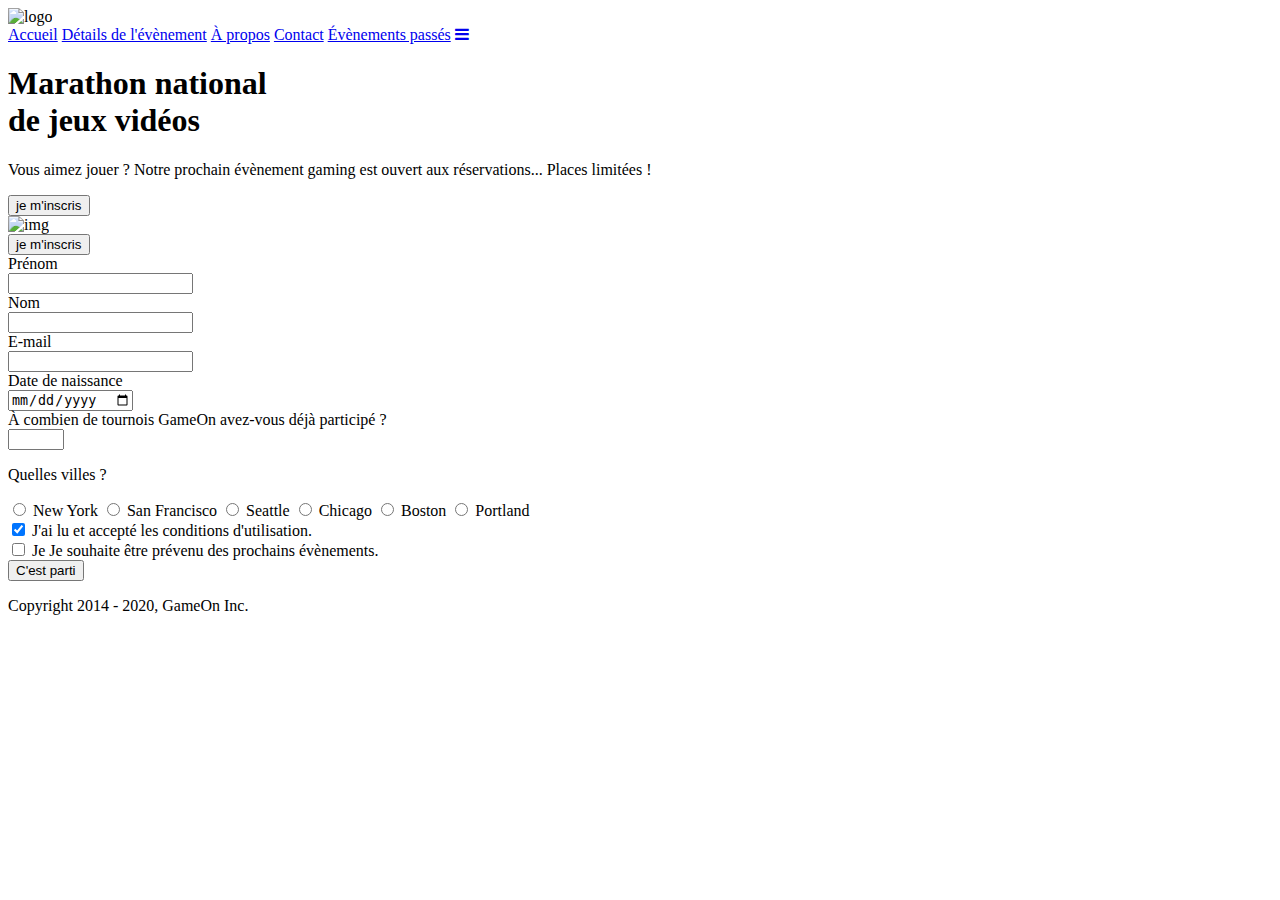
==== starterOnly/index.html @ 018223fc "Le bouton de fermeture du modal est opérationnel, les attributs de messages d'erreurs sont ajoutés d" ====
<!DOCTYPE html>
<html lang="en">
  <head>
    <meta charset="utf-8" />
    <title>Reservation</title>
    <meta name="viewport" content="width=device-width,initial-scale=1" />
    <link rel="stylesheet" href="modal.css" />
    <link rel="stylesheet" href="https://cdnjs.cloudflare.com/ajax/libs/font-awesome/4.7.0/css/font-awesome.min.css">
    <link
      href="https://fonts.googleapis.com/css?family=DM+Sans"
      rel="stylesheet"
    />
  </head>
  <body>
    <div class="topnav" id="myTopnav">
      <div class="header-logo">
      <img alt="logo" src="Logo.png" width="auto" height="auto" />
    </div>
    <div class="main-navbar">
      
      <a href="#" class="active"><span>Accueil</span></a>
      <a href="#"><span>Détails de l'évènement</span></a>
      <a href="#"><span>À propos</span></a>
      <a href="#"><span>Contact</span></a>
      <a href="#"><span>Évènements passés</span></a>
      <a href="javascript:void(0);" class="icon" onclick="editNav()">
        <i class="fa fa-bars"></i>
      </a>
    </div>
    </div>
  </div>
    <main>
      <div class="hero-section">
        <div class="hero-content">
          <h1 class="hero-headline">
            Marathon national<br>
            de jeux vidéos
          </h1>
          <p class="hero-text">
            Vous aimez jouer ? Notre prochain évènement gaming est ouvert
            aux réservations... Places limitées !
          </p>
          <button class="btn-signup modal-btn">
            je m'inscris
          </button>
        </div>
        <div class="hero-img">
          <img src="./bg_img.jpg" alt="img" />
        </div>
        <button class="btn-signup modal-btn">
          je m'inscris
        </button>
      </div>

      <div class="bground">
        <div class="content">
          <span class="close"></span>
          <div class="modal-body">
            <form
              name="reserve"
              action="index.html"
              method="get"
              onsubmit="return validate();"
            >
              <div
                class="formData" 
                data-error="Veuillez entrer 2 caractères ou plus pour le champ du pénom."
                data-error-visible="true">
                <label>Prénom</label><br>
                <input
                  class="text-control"
                  type="text"
                  id="first"
                  name="first"
                  minlength="2"
                /><br>
              </div>
              <div
                class="formData" 
                data-error="Veuillez entrer 2 caractères ou plus pour le champ du nom."
                data-error-visible="true">
                <label>Nom</label><br>
                <input
                  class="text-control"
                  type="text"
                  id="last"
                  name="last"
                /><br>
              </div>
              <div
                class="formData" 
                data-error="Veuillez entrer une adresse mail valide."
                data-error-visible="true">
                <label>E-mail</label><br>
                <input
                  class="text-control"
                  type="email"
                  id="email"
                  name="email"
                /><br>
              </div>
              <div
                class="formData" 
                data-error="Une date de type jj/mm/aaaa doit être entrée"
                data-error-visible="true">
                <label>Date de naissance</label><br>
                <input
                  class="text-control"
                  type="date"
                  id="birthdate"
                  name="birthdate"
                /><br>
              </div>
              <div
                class="formData" 
                data-error="Veuillez entrer un chiffre valide"
                data-error-visible="true">
                <label>À combien de tournois GameOn avez-vous déjà participé ?</label><br>
                <input type="number" class="text-control" id="quantity" name="quantity" min="0" max="99">
              </div>
              <p class="text-label">Quelles villes ?</p>
              <div
                class="formData" 
                data-error="Une ville doit être sélectionnée"
                data-error-visible="true">
                <input
                  class="checkbox-input"
                  type="radio"
                  id="location1"
                  name="location"
                  value="New York"
                />
                <label class="checkbox-label" for="location1">
                  <span class="checkbox-icon"></span>
                  New York</label
                >
                <input
                  class="checkbox-input"
                  type="radio"
                  id="location2"
                  name="location"
                  value="San Francisco"
                />
                <label class="checkbox-label" for="location2">
                  <span class="checkbox-icon"></span>
                  San Francisco</label
                >
                <input
                  class="checkbox-input"
                  type="radio"
                  id="location3"
                  name="location"
                  value="Seattle"
                />
                <label class="checkbox-label" for="location3">
                  <span class="checkbox-icon"></span>
                  Seattle</label
                >
                <input
                  class="checkbox-input"
                  type="radio"
                  id="location4"
                  name="location"
                  value="Chicago"
                />
                <label class="checkbox-label" for="location4">
                  <span class="checkbox-icon"></span>
                  Chicago</label
                >
                <input
                  class="checkbox-input"
                  type="radio"
                  id="location5"
                  name="location"
                  value="Boston"
                />
                <label class="checkbox-label" for="location5">
                  <span class="checkbox-icon"></span>
                  Boston</label
                >
                <input
                  class="checkbox-input"
                  type="radio"
                  id="location6"
                  name="location"
                  value="Portland"
                />
                <label class="checkbox-label" for="location6">
                  <span class="checkbox-icon"></span>
                  Portland</label
                >
              </div>

              <div
                class="formData" 
                data-error="Vous devez vérifier que vous acceptez les termes et conditions."
                data-error-visible="true">
                <input
                  class="checkbox-input"
                  type="checkbox"
                  id="checkbox1"
                  checked
                />
                <label class="checkbox2-label" for="checkbox1" required>
                  <span class="checkbox-icon"></span>
                  J'ai lu et accepté les conditions d'utilisation.
                </label>
                <br>
                <input class="checkbox-input" type="checkbox" id="checkbox2" />
                <label class="checkbox2-label" for="checkbox2">
                  <span class="checkbox-icon"></span>
                  Je Je souhaite être prévenu des prochains évènements.
                </label>
                <br>
              </div>
              <input
                class="btn-submit"
                type="submit"
                class="button"
                value="C'est parti"
              />
            </form>
          </div>
        </div>
      </div>
    </main>
    <footer>
      <p class="copyrights">
        Copyright 2014 - 2020, GameOn Inc.
      </p>
    </footer>
    <script src="modal.js"></script>
  </body>
</html>
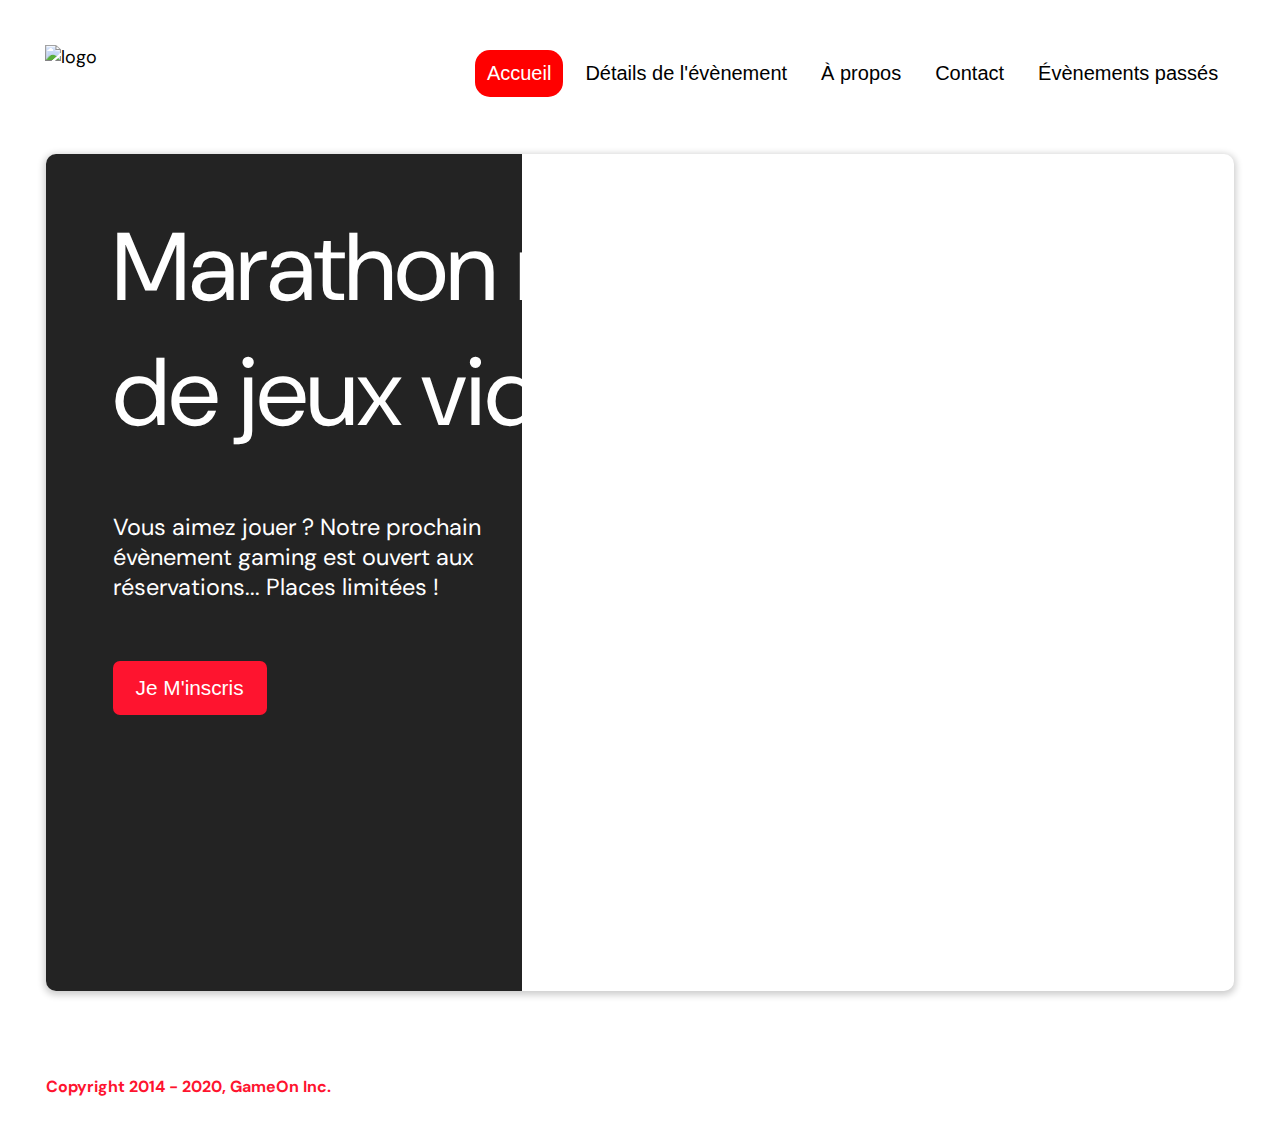
==== commit c5b30f38: "Ajout du message de confirmation de validité du formulaire : html, css" ====
--- a/starterOnly/index.html
+++ b/starterOnly/index.html
@@ -51,21 +51,23 @@
           je m'inscris
         </button>
       </div>
-
       <div class="bground">
         <div class="content">
-          <span class="close"></span>
+          <span class="close" onclick="return closeModal()"></span>
           <div class="modal-body">
+            <div class="validate-container" validate-text-visible="false">
+              <p class="validate-text">Merci ! Votre réservation a bien été enregistrée</p>
+            </div>
             <form
               name="reserve"
               action="index.html"
               method="get"
-              onsubmit="return validate();"
+              onsubmit="return validate(event);"
             >
               <div
                 class="formData" 
                 data-error="Veuillez entrer 2 caractères ou plus pour le champ du pénom."
-                data-error-visible="true">
+                data-error-visible="false">
                 <label>Prénom</label><br>
                 <input
                   class="text-control"
@@ -78,7 +80,7 @@
               <div
                 class="formData" 
                 data-error="Veuillez entrer 2 caractères ou plus pour le champ du nom."
-                data-error-visible="true">
+                data-error-visible="false">
                 <label>Nom</label><br>
                 <input
                   class="text-control"
@@ -90,7 +92,7 @@
               <div
                 class="formData" 
                 data-error="Veuillez entrer une adresse mail valide."
-                data-error-visible="true">
+                data-error-visible="false">
                 <label>E-mail</label><br>
                 <input
                   class="text-control"
@@ -102,7 +104,7 @@
               <div
                 class="formData" 
                 data-error="Une date de type jj/mm/aaaa doit être entrée"
-                data-error-visible="true">
+                data-error-visible="false">
                 <label>Date de naissance</label><br>
                 <input
                   class="text-control"
@@ -114,7 +116,7 @@
               <div
                 class="formData" 
                 data-error="Veuillez entrer un chiffre valide"
-                data-error-visible="true">
+                data-error-visible="false">
                 <label>À combien de tournois GameOn avez-vous déjà participé ?</label><br>
                 <input type="number" class="text-control" id="quantity" name="quantity" min="0" max="99">
               </div>
@@ -122,7 +124,7 @@
               <div
                 class="formData" 
                 data-error="Une ville doit être sélectionnée"
-                data-error-visible="true">
+                data-error-visible="false">
                 <input
                   class="checkbox-input"
                   type="radio"
@@ -194,7 +196,7 @@
               <div
                 class="formData" 
                 data-error="Vous devez vérifier que vous acceptez les termes et conditions."
-                data-error-visible="true">
+                data-error-visible="false">
                 <input
                   class="checkbox-input"
                   type="checkbox"
--- a/starterOnly/modal.css
+++ b/starterOnly/modal.css
@@ -0,0 +1,559 @@
+:root {
+  --font-default: "DM Sans", Arial, Helvetica, sans-serif;
+  --font-slab: var(--font-default);
+  --modal-duration: 0.8s;
+}
+* {
+  box-sizing: border-box;
+  margin: 0;
+  padding: 0;
+}
+/* Landing Page */
+
+body {
+  margin: 0;
+  display: flex;
+  flex-direction: column;
+  background-image: url("background.png");
+  font-family: var(--font-default);
+  font-size: 18px;
+  max-width: 1300px;
+  margin: 0 auto;
+}
+
+p {
+  margin-bottom: 0;
+  padding: 0.5vw;
+}
+
+img {
+  padding-right: 1rem;
+}
+
+.topnav {
+  overflow: hidden;
+  margin: 3.5%;
+}
+.header-logo {
+    float: left;
+}
+.main-navbar {
+    float: right;
+}
+.topnav a {
+  float: left;
+  display: block;
+  color: #000000;
+  text-align: center;
+  padding: 12px 12px;
+  margin: 5px;
+  text-decoration: none;
+  font-size: 20px;
+  font-family: Roboto, sans-serif;
+}
+
+.topnav a:hover {
+  background-color: #ff0000;
+  color: #ffffff;
+  border-radius: 15px;
+}
+
+.topnav a.active {
+  background-color: #ff0000;
+  color: #ffffff;
+  border-radius: 15px;
+}
+
+.topnav .icon {
+  display: none;
+}
+
+@media screen and (max-width: 768px) {
+  .topnav a {display: none;}
+  .topnav a.icon {
+    float: right;
+    display: block;
+  }
+}
+
+@media screen and (max-width: 768px) {
+  .topnav.responsive {position: relative;}
+  .topnav.responsive .icon {
+    position: absolute;
+    right: 0;
+    top: 0;
+  }
+  .topnav.responsive a {
+    float: none;
+    display: block;
+    text-align: left;
+  }
+}
+
+
+
+ @media screen and (max-width: 540px) {
+  .topnav a {display: none;}
+  .topnav a.icon {
+    float: right;
+    display: block;
+    margin-top: -15px;
+  }
+} 
+
+main {
+  position: relative;
+  font-size: 130%;
+  font-weight: bolder;
+  color: black;
+  padding-top: 0.5vw;
+  padding-left: 2vw;
+  padding-right: 2vw;
+  margin: 1px 20px 15px;
+  border-radius: 2rem;
+  text-align: justify;
+}
+
+.modal-btn {
+  font-size: 145%;
+  background: #fe142f;
+  display: flex;
+  margin: auto;
+  padding: 2em;
+  color: #fff;
+  padding: 0.75rem 2.5rem;
+  border-radius: 1rem;
+  cursor: pointer;
+}
+
+.modal-btn:hover {
+  background: #3876ac;
+}
+
+.footer {
+  margin: 20px;
+  padding: 10px;
+  font-family: var(--font-slab);
+}
+
+/* Validate container */
+
+.validate-container {
+  position: absolute;
+  top: 50%;
+  left: 0;
+  padding: 10px;
+  background: #fe142f;
+  border-radius: 7px;
+  border-style: none;
+  transform: translate(100%);
+  transform-origin: top center;
+}
+
+.validate-container[validate-text-visible="true"] {
+  animation: opacityModulator 10s ease-in-out 0ms;
+}
+
+@keyframes opacityModulator {
+  0% {
+    transform: translate(100%);
+  }
+
+  30% {
+    transform: translate(0);
+  }
+
+  100% {
+    transform: translate(100%);
+  }
+}
+
+/* Modal form */
+
+.button {
+  background: #fe142f;
+  margin-top: 0.5em;
+  padding: 1em;
+  color: #fff;
+  border-radius: 15px;
+  cursor: pointer;
+  font-size: 16px;
+}
+
+.button:hover {
+  background: #3876ac;
+}
+
+.smFont {
+  font-size: 16px;
+}
+
+.bground {
+  display: none;
+  position: fixed;
+  z-index: 1;
+  left: 0;
+  top: 0;
+  height: 100%;
+  width: 100%;
+  overflow: auto;
+  background-color: rgba(26, 39, 156, 0.4);
+}
+
+.content {
+  margin: 5% auto;
+  width: 100%;
+  max-width: 500px;
+  animation-name: modalopen;
+  animation-duration: var(--modal-duration);
+  background: #232323;
+  border-radius: 10px;
+  overflow: hidden;
+  position: relative;
+  color: #fff;
+  padding-top: 10px;
+}
+
+.modal-body {
+  padding: 15px 8%;
+  margin: 15px auto;
+}
+
+label {
+  font-family: var(--font-default);
+  font-size: 17px;
+  font-weight: normal;
+  display: inline-block;
+  margin-bottom: 11px;
+}
+input {
+  padding: 8px;
+  border: 0.8px solid #ccc;
+  outline: none;
+}
+.text-control {
+  margin: 0;
+  padding: 8px;
+  width: 100%;
+  border-radius: 8px;
+  font-size: 20px;
+  height: 48px;
+}
+.formData[data-error]::after {
+  content: attr(data-error);
+  font-size: 0.4em;
+  color: #e54858;
+  display: block;
+  margin-top: 7px;
+  margin-bottom: 7px;
+  text-align: right;
+  line-height: 0.3;
+  opacity: 0;
+  transition: 0.3s;
+}
+.formData[data-error-visible="true"]::after {
+  opacity: 1;
+}
+.formData[data-error-visible="true"] .text-control {
+  border: 2px solid #e54858;
+}
+/* 
+input[data-error]::after {
+    content: attr(data-error);
+    font-size: 0.4em;
+    color: red;
+} */
+.checkbox-label,
+.checkbox2-label {
+  position: relative;
+  margin-left: 36px;
+  font-size: 12px;
+  font-weight: normal;
+}
+.checkbox-label .checkbox-icon,
+.checkbox2-label .checkbox-icon {
+  display: block;
+  width: 20px;
+  height: 20px;
+  border: 2px solid #279e7a;
+  border-radius: 50%;
+  text-indent: 29px;
+  white-space: nowrap;
+  position: absolute;
+  left: -30px;
+  top: -1px;
+  transition: 0.3s;
+}
+.checkbox-label .checkbox-icon::after,
+.checkbox2-label .checkbox-icon::after {
+  content: "";
+  width: 13px;
+  height: 13px;
+  background-color: #279e7a;
+  border-radius: 50%;
+  text-indent: 29px;
+  white-space: nowrap;
+  position: absolute;
+  left: 50%;
+  top: 50%;
+  transform: translate(-50%, -50%);
+  transition: 0.3s;
+  opacity: 0;
+}
+.checkbox-input {
+  display: none;
+}
+.checkbox-input:checked + .checkbox-label .checkbox-icon::after,
+.checkbox-input:checked + .checkbox2-label .checkbox-icon::after {
+  opacity: 1;
+}
+.checkbox-input:checked + .checkbox2-label .checkbox-icon {
+  background: #279e7a;
+}
+.checkbox2-label .checkbox-icon {
+  border-radius: 4px;
+  border: 0;
+  background: #c4c4c4;
+}
+.checkbox2-label .checkbox-icon::after {
+  width: 7px;
+  height: 4px;
+  border-radius: 2px;
+  background: transparent;
+  border: 2px solid transparent;
+  border-bottom-color: #fff;
+  border-left-color: #fff;
+  transform: rotate(-55deg);
+  left: 21%;
+  top: 19%;
+}
+.close {
+  position: absolute;
+  right: 15px;
+  top: 15px;
+  width: 32px;
+  height: 32px;
+  opacity: 1;
+  cursor: pointer;
+  transform: scale(0.7);
+}
+.close:before,
+.close:after {
+  position: absolute;
+  left: 15px;
+  content: " ";
+  height: 33px;
+  width: 3px;
+  background-color: #fff;
+}
+.close:before {
+  transform: rotate(45deg);
+}
+.close:after {
+  transform: rotate(-45deg);
+}
+.btn-submit,
+.btn-signup {
+  background: #fe142f;
+  display: block;
+  margin: 0 auto;
+  border-radius: 7px;
+  font-size: 1rem;
+  padding: 12px 82px;
+  color: #fff;
+  cursor: pointer;
+  border: 0;
+}
+/* custom select styles */
+.custom-select {
+  position: relative;
+  font-family: Arial;
+  font-size: 1.1rem;
+  font-weight: normal;
+}
+
+.custom-select select {
+  display: none;
+}
+.select-selected {
+  background-color: #fff;
+}
+
+/* Style the arrow inside the select element: */
+.select-selected:after {
+  position: absolute;
+  content: "";
+  top: 10px;
+  right: 13px;
+  width: 11px;
+  height: 11px;
+  border: 3px solid transparent;
+  border-bottom-color: #f00;
+  border-left-color: #f00;
+  transform: rotate(-48deg);
+  border-radius: 5px 0 5px 0;
+}
+
+/* Point the arrow upwards when the select box is open (active): */
+.select-selected.select-arrow-active:after {
+  transform: rotate(135deg);
+  top: 13px;
+}
+
+.select-items div,
+.select-selected {
+  color: #000;
+  padding: 11px 16px;
+  border: 1px solid transparent;
+  border-color: transparent transparent rgba(0, 0, 0, 0.1) transparent;
+  cursor: pointer;
+  border-radius: 8px;
+  height: 48px;
+}
+
+/* Style items (options): */
+.select-items {
+  position: absolute;
+  background-color: #fff;
+  top: 89%;
+  left: 0;
+  right: 0;
+  z-index: 99;
+}
+
+/* Hide the items when the select box is closed: */
+.select-hide {
+  display: none;
+}
+
+.select-items div:hover,
+.same-as-selected {
+  background-color: rgba(0, 0, 0, 0.1);
+}
+/* custom select end */
+.text-label {
+  font-weight: normal;
+  font-size: 16px;
+}
+.hero-section {
+  min-height: 93vh;
+  border-radius: 10px;
+  display: grid;
+  grid-template-columns: repeat(12, 1fr);
+  overflow: hidden;
+  box-shadow: 0 2px 7px 2px rgba(0, 0, 0, 0.2);
+  margin-bottom: 10px;
+}
+.hero-content {
+  padding: 51px 67px;
+  grid-column: span 4;
+  background: #232323;
+  color: #fff;
+  position: relative;
+  text-align: left;
+}
+.hero-content::after {
+  content: "";
+  width: 100%;
+  height: 100%;
+  background: #232323;
+  position: absolute;
+  right: -80px;
+  top: 0;
+}
+.hero-content > * {
+  position: relative;
+  z-index: 1;
+}
+.hero-headline {
+  font-size: 6rem;
+  font-weight: normal;
+  white-space: nowrap;
+}
+.hero-text {
+  width: 146%;
+  font-weight: normal;
+  margin-top: 57px;
+  padding: 0;
+}
+.btn-signup {
+  outline: none;
+  text-transform: capitalize;
+  font-size: 1.3rem;
+  padding: 15px 23px;
+  margin: 0;
+  margin-top: 59px;
+}
+.hero-img {
+  grid-column: span 8;
+}
+.hero-img img {
+  width: 100%;
+  height: 100%;
+  display: block;
+  padding: 0;
+}
+.copyrights {
+  color: #fe142f;
+  padding: 0;
+  font-size: 1rem;
+  margin: 60px 0 30px;
+  font-weight: bolder;
+}
+.hero-section > .btn-signup {
+  display: none;
+}
+footer {
+  padding-left: 2vw;
+  padding-right: 2vw;
+  margin: 0 20px;
+}
+@media screen and (max-width: 800px) {
+  .hero-section {
+    display: block;
+    box-shadow: unset;
+  }
+  .hero-content {
+    background: #fff;
+    color: #000;
+    padding: 20px;
+  }
+  .hero-content::after {
+    content: unset;
+  }
+  .hero-content .btn-signup {
+    display: none;
+  }
+  .hero-headline {
+    font-size: 3.5rem;
+    white-space: normal;
+  }
+  .hero-text {
+    width: unset;
+    font-size: 1.5rem;
+  }
+  .hero-img img {
+    border-radius: 10px;
+    margin-top: 40px;
+  }
+  .hero-section > .btn-signup {
+    display: block;
+    margin: 32px auto 10px;
+    padding: 12px 35px;
+  }
+  .copyrights {
+    margin-top: 50px;
+    text-align: center;
+  }
+}
+
+@keyframes modalopen {
+  from {
+    opacity: 0;
+    transform: translateY(-150px);
+  }
+  to {
+    opacity: 1;
+  }
+}
+
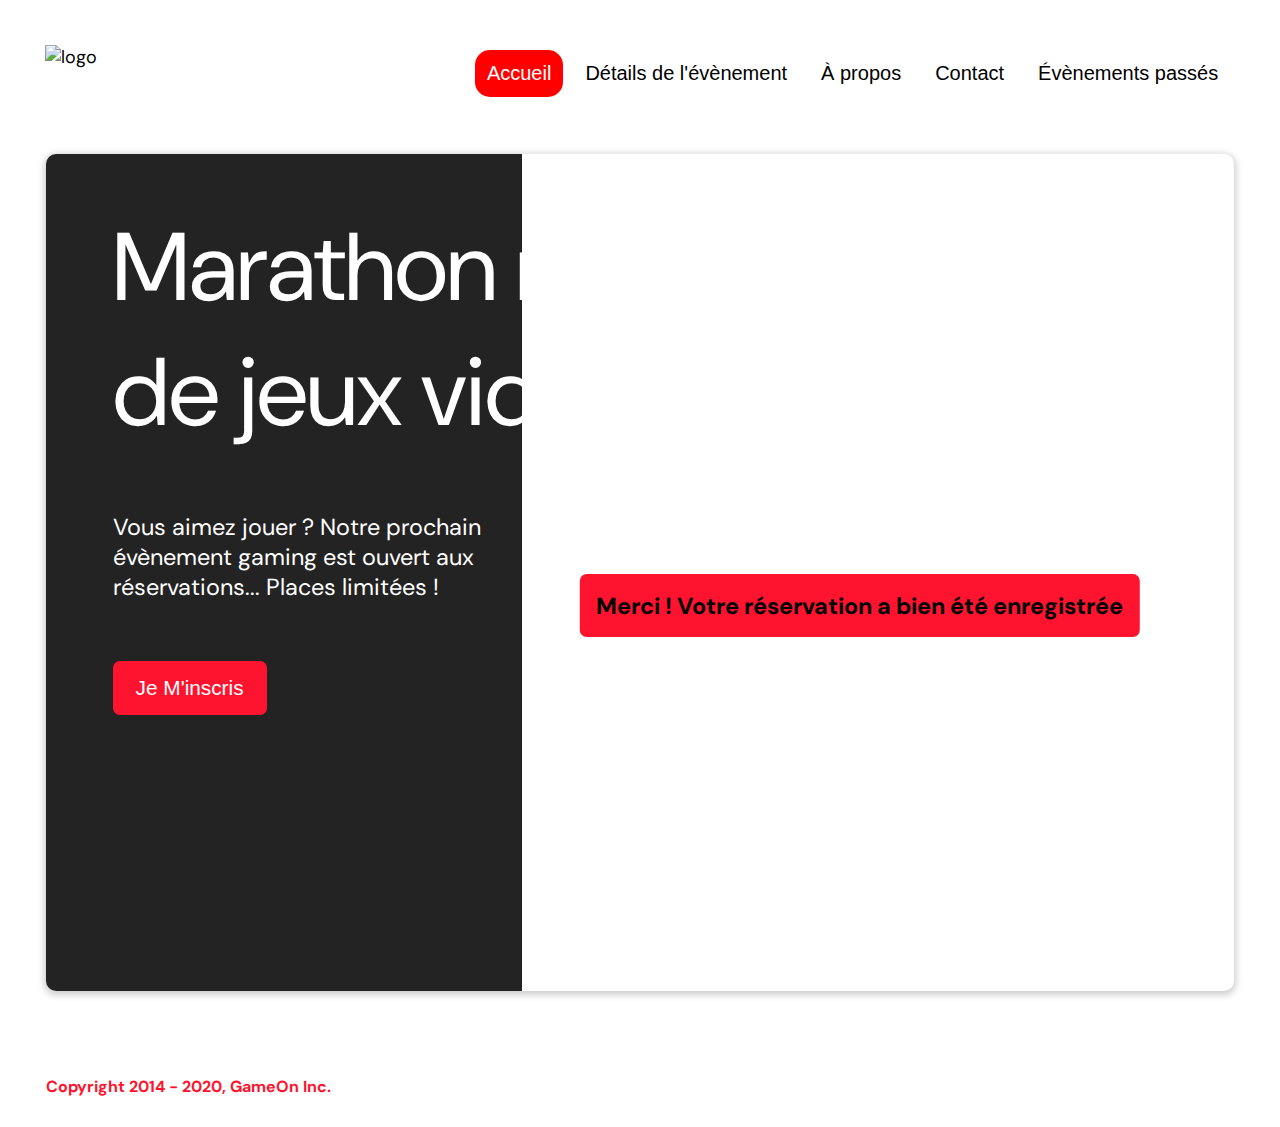
==== commit a3e4c4b7: "Un message d'alerte apparait à chaque succès de contrôle, avant envoi du formulaire" ====
--- a/starterOnly/index.html
+++ b/starterOnly/index.html
@@ -10,6 +10,7 @@
       href="https://fonts.googleapis.com/css?family=DM+Sans"
       rel="stylesheet"
     />
+    <script src="modal.js" defer></script>
   </head>
   <body>
     <div class="topnav" id="myTopnav">
@@ -50,14 +51,14 @@
         <button class="btn-signup modal-btn">
           je m'inscris
         </button>
+        <div class="validate-container" validate-text-visible="false">
+          <p class="validate-text">Merci ! Votre réservation a bien été enregistrée</p>
+        </div>
       </div>
       <div class="bground">
         <div class="content">
           <span class="close" onclick="return closeModal()"></span>
           <div class="modal-body">
-            <div class="validate-container" validate-text-visible="false">
-              <p class="validate-text">Merci ! Votre réservation a bien été enregistrée</p>
-            </div>
             <form
               name="reserve"
               action="index.html"
@@ -231,6 +232,5 @@
         Copyright 2014 - 2020, GameOn Inc.
       </p>
     </footer>
-    <script src="modal.js"></script>
   </body>
 </html>
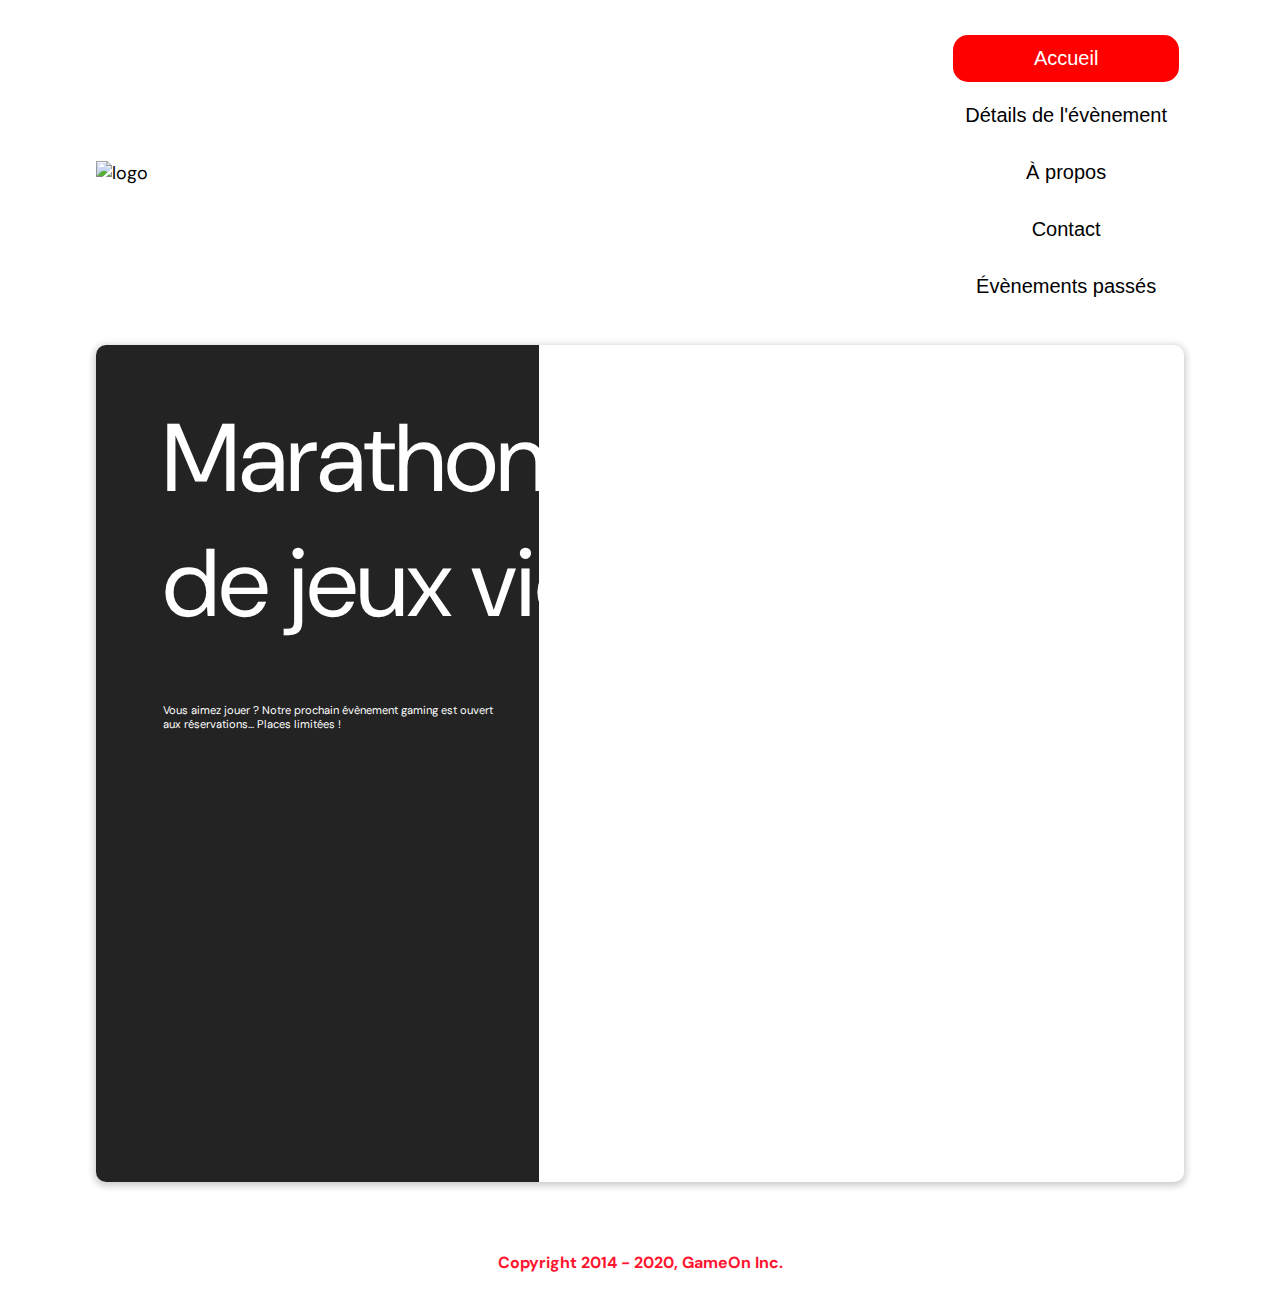
==== commit 67263202: "Corrections css petits écrans" ====
--- a/starterOnly/index.html
+++ b/starterOnly/index.html
@@ -1,9 +1,9 @@
 <!DOCTYPE html>
-<html lang="en">
+<html lang="fr">
   <head>
     <meta charset="utf-8" />
     <title>Reservation</title>
-    <meta name="viewport" content="width=device-width,initial-scale=1" />
+    <meta name="viewport" content="width=device-width, initial-scale=1.0, height=device-height">
     <link rel="stylesheet" href="modal.css" />
     <link rel="stylesheet" href="https://cdnjs.cloudflare.com/ajax/libs/font-awesome/4.7.0/css/font-awesome.min.css">
     <link
@@ -15,7 +15,7 @@
   <body>
     <div class="topnav" id="myTopnav">
       <div class="header-logo">
-      <img alt="logo" src="Logo.png" width="auto" height="auto" />
+      <img alt="logo" src="Logo.png" />
     </div>
     <div class="main-navbar">
       
@@ -53,6 +53,7 @@
         </button>
         <div class="validate-container" validate-text-visible="false">
           <p class="validate-text">Merci ! Votre réservation a bien été enregistrée</p>
+          <span class="close" onclick="return closeValidateModal()"></span>
         </div>
       </div>
       <div class="bground">
@@ -62,6 +63,7 @@
             <form
               name="reserve"
               action="index.html"
+              novalidate
               method="get"
               onsubmit="return validate(event);"
             >
@@ -104,7 +106,7 @@
               </div>
               <div
                 class="formData" 
-                data-error="Une date de type jj/mm/aaaa doit être entrée"
+                data-error="Une date de format jj/mm/aaaa et entre 1920 et 2009 doit être entrée"
                 data-error-visible="false">
                 <label>Date de naissance</label><br>
                 <input
@@ -116,7 +118,7 @@
               </div>
               <div
                 class="formData" 
-                data-error="Veuillez entrer un chiffre valide"
+                data-error="Veuillez entrer un chiffre valide. Les nombrs à plusieurs chiffres ne peuvent commancer avec un 0"
                 data-error-visible="false">
                 <label>À combien de tournois GameOn avez-vous déjà participé ?</label><br>
                 <input type="number" class="text-control" id="quantity" name="quantity" min="0" max="99">
@@ -202,7 +204,6 @@
                   class="checkbox-input"
                   type="checkbox"
                   id="checkbox1"
-                  checked
                 />
                 <label class="checkbox2-label" for="checkbox1" required>
                   <span class="checkbox-icon"></span>
--- a/starterOnly/modal.css
+++ b/starterOnly/modal.css
@@ -10,15 +10,19 @@
 }
 /* Landing Page */
 
+html {
+  display: flex;
+  justify-content: center;
+}
+
 body {
-  margin: 0;
   display: flex;
+  justify-content: center;
   flex-direction: column;
   background-image: url("background.png");
   font-family: var(--font-default);
   font-size: 18px;
-  max-width: 1300px;
-  margin: 0 auto;
+  width: 85%;
 }
 
 p {
@@ -27,29 +31,31 @@
 }
 
 img {
-  padding-right: 1rem;
+  width: 100%;
 }
 
 .topnav {
-  overflow: hidden;
-  margin: 3.5%;
+  display: flex;
+  flex-direction: row;
+  justify-content: space-between;
+  margin-top: 30px;
+  margin-bottom: 30px;
+  width: 100%;
 }
 .header-logo {
-    float: left;
+  width: 31%;
+  display: flex;
+  flex-direction: column;
+  justify-content: center;
 }
 .main-navbar {
-    float: right;
-}
+   display: flex;
+   flex-direction: column;
+   justify-content: center;
+}
+
 .topnav a {
-  float: left;
-  display: block;
-  color: #000000;
-  text-align: center;
-  padding: 12px 12px;
-  margin: 5px;
-  text-decoration: none;
-  font-size: 20px;
-  font-family: Roboto, sans-serif;
+  display: none;
 }
 
 .topnav a:hover {
@@ -65,53 +71,61 @@
 }
 
 .topnav .icon {
-  display: none;
-}
-
-@media screen and (max-width: 768px) {
-  .topnav a {display: none;}
-  .topnav a.icon {
-    float: right;
-    display: block;
-  }
-}
-
-@media screen and (max-width: 768px) {
-  .topnav.responsive {position: relative;}
-  .topnav.responsive .icon {
-    position: absolute;
-    right: 0;
-    top: 0;
-  }
-  .topnav.responsive a {
-    float: none;
-    display: block;
-    text-align: left;
-  }
-}
-
-
-
- @media screen and (max-width: 540px) {
-  .topnav a {display: none;}
-  .topnav a.icon {
-    float: right;
-    display: block;
-    margin-top: -15px;
-  }
-} 
+  display: block;
+  color: #ff0000;
+  font-size: 120%;
+}
+
 
 main {
+  display: flex;
+  flex-direction: column;
+  justify-content: center;
   position: relative;
-  font-size: 130%;
   font-weight: bolder;
   color: black;
-  padding-top: 0.5vw;
-  padding-left: 2vw;
-  padding-right: 2vw;
-  margin: 1px 20px 15px;
-  border-radius: 2rem;
-  text-align: justify;
+}
+
+.hero-section {
+  display: flex;
+  flex-direction: column;
+  box-shadow: unset;
+  min-height: unset;
+}
+.hero-content {
+  background: #fff;
+  color: #000;
+}
+.hero-content::after {
+  content: unset;
+}
+.hero-content .btn-signup {
+  display: none;
+}
+.hero-headline {
+  font-size: 2.7rem;
+  white-space: normal;
+  margin-bottom: 20px;
+}
+.hero-text {
+  width: unset;
+  font-size: 0.7rem;
+}
+.hero-img img {
+  border-radius: 10px;
+  margin-top: 40px;
+}
+.hero-section > .btn-signup {
+  display: block;
+  margin: 32px auto 10px;
+  padding: 12px 35px;
+}
+.copyrights {
+  margin-top: 20px;
+  margin-bottom: 20px;
+  text-align: center;
+  color: #ff0000;
+  font-size: 0.5rem;
 }
 
 .modal-btn {
@@ -126,6 +140,7 @@
   cursor: pointer;
 }
 
+
 .modal-btn:hover {
   background: #3876ac;
 }
@@ -136,37 +151,157 @@
   font-family: var(--font-slab);
 }
 
-/* Validate container */
-
-.validate-container {
-  position: absolute;
-  top: 50%;
-  left: 0;
-  padding: 10px;
-  background: #fe142f;
-  border-radius: 7px;
-  border-style: none;
-  transform: translate(100%);
-  transform-origin: top center;
-}
-
-.validate-container[validate-text-visible="true"] {
-  animation: opacityModulator 10s ease-in-out 0ms;
-}
-
-@keyframes opacityModulator {
-  0% {
+
+@media screen and (min-width: 541px) {
+  
+}
+
+@media screen and (min-width: 769px) {
+  .topnav .icon {
+    display: none;
+  }
+
+  .topnav a {
+    float: left;
+    display: block;
+    color: #000000;
+    text-align: center;
+    padding: 12px 12px;
+    margin: 5px;
+    text-decoration: none;
+    font-size: 20px;
+    font-family: Roboto, sans-serif;
+  }
+
+  .main {
+    position: relative;
+    font-size: 130%;
+    font-weight: bolder;
+    color: black;
+    padding-top: 0.5vw;
+    padding-left: 2vw;
+    padding-right: 2vw;
+    margin: 1px 20px 15px;
+    border-radius: 2rem;
+    text-align: justify;
+  }
+}
+
+@media screen and (min-width: 801px) {
+  .hero-section {
+    min-height: 93vh;
+    border-radius: 10px;
+    display: grid;
+    grid-template-columns: repeat(12, 1fr);
+    overflow: hidden;
+    box-shadow: 0 2px 7px 2px rgba(0, 0, 0, 0.2);
+    margin-bottom: 10px;
+  }
+  .hero-content {
+    padding: 51px 67px;
+    grid-column: span 4;
+    background: #232323;
+    color: #fff;
+    position: relative;
+    text-align: left;
+  }
+  .hero-content::after {
+    content: "";
+    width: 100%;
+    height: 100%;
+    background: #232323;
+    position: absolute;
+    right: -80px;
+    top: 0;
+  }
+  .hero-content > * {
+    position: relative;
+    z-index: 1;
+  }
+  .hero-headline {
+    font-size: 6rem;
+    font-weight: normal;
+    white-space: nowrap;
+  }
+  .hero-text {
+    width: 146%;
+    font-weight: normal;
+    margin-top: 57px;
+    padding: 0;
+  }
+  .btn-signup {
+    outline: none;
+    text-transform: capitalize;
+    font-size: 1.3rem;
+    padding: 15px 23px;
+    margin: 0;
+    margin-top: 59px;
+  }
+  .hero-img {
+    grid-column: span 8;
+  }
+  .hero-img img {
+    width: 100%;
+    height: 100%;
+    display: block;
+    padding: 0;
+  }
+  .copyrights {
+    color: #fe142f;
+    padding: 0;
+    font-size: 1rem;
+    margin: 60px 0 30px;
+    font-weight: bolder;
+  }
+  .hero-section > .btn-signup {
+    display: none;
+  }
+  footer {
+    padding-left: 2vw;
+    padding-right: 2vw;
+    margin: 0 20px;
+  }
+}
+
+@media screen and (max-width: 768px) {
+  .topnav.responsive {position: relative;}
+  .topnav.responsive .icon {
+    position: absolute;
+    right: 0;
+    top: -28px;
+  }
+  .topnav.responsive a {
+    display: block;
+    font-size: 0.9rem;
+  }
+}
+
+  /* Validate container */
+  
+  .validate-container {
+    position: fixed;
+    z-index: 2;
+    height: 0;
+    visibility: hidden;
+    top: 50%;
+    padding: 10px;
+    background: #fe142f;
+    border-radius: 7px;
+    border-style: none;
     transform: translate(100%);
-  }
-
-  30% {
-    transform: translate(0);
-  }
-
-  100% {
-    transform: translate(100%);
-  }
-}
+    transform-origin: top center;
+  }
+  
+  .validate-container[validate-text-visible="true"] {
+    height: auto;
+    visibility: visible;
+  }
+  
+  .validate-text {
+    width: 90%;
+    color: #fff;
+  }
+  
 
 /* Modal form */
 
@@ -201,7 +336,7 @@
 }
 
 .content {
-  margin: 5% auto;
+  margin: 19% auto;
   width: 100%;
   max-width: 500px;
   animation-name: modalopen;
@@ -221,10 +356,10 @@
 
 label {
   font-family: var(--font-default);
-  font-size: 17px;
+  font-size: 14px;
   font-weight: normal;
   display: inline-block;
-  margin-bottom: 11px;
+  margin-bottom: 10px;
 }
 input {
   padding: 8px;
@@ -331,18 +466,18 @@
   position: absolute;
   right: 15px;
   top: 15px;
-  width: 32px;
-  height: 32px;
+  width: 13px;
+  height: 13px;
   opacity: 1;
   cursor: pointer;
-  transform: scale(0.7);
-}
+}
+
 .close:before,
 .close:after {
   position: absolute;
-  left: 15px;
+  left: 5px;
   content: " ";
-  height: 33px;
+  height: 15px;
   width: 3px;
   background-color: #fff;
 }
@@ -435,117 +570,25 @@
   font-weight: normal;
   font-size: 16px;
 }
-.hero-section {
-  min-height: 93vh;
-  border-radius: 10px;
-  display: grid;
-  grid-template-columns: repeat(12, 1fr);
-  overflow: hidden;
-  box-shadow: 0 2px 7px 2px rgba(0, 0, 0, 0.2);
-  margin-bottom: 10px;
-}
-.hero-content {
-  padding: 51px 67px;
-  grid-column: span 4;
-  background: #232323;
-  color: #fff;
-  position: relative;
-  text-align: left;
-}
-.hero-content::after {
-  content: "";
-  width: 100%;
-  height: 100%;
-  background: #232323;
-  position: absolute;
-  right: -80px;
-  top: 0;
-}
-.hero-content > * {
-  position: relative;
-  z-index: 1;
-}
-.hero-headline {
-  font-size: 6rem;
-  font-weight: normal;
-  white-space: nowrap;
-}
-.hero-text {
-  width: 146%;
-  font-weight: normal;
-  margin-top: 57px;
-  padding: 0;
-}
-.btn-signup {
-  outline: none;
-  text-transform: capitalize;
-  font-size: 1.3rem;
-  padding: 15px 23px;
-  margin: 0;
-  margin-top: 59px;
-}
-.hero-img {
-  grid-column: span 8;
-}
-.hero-img img {
-  width: 100%;
-  height: 100%;
-  display: block;
-  padding: 0;
-}
-.copyrights {
-  color: #fe142f;
-  padding: 0;
-  font-size: 1rem;
-  margin: 60px 0 30px;
-  font-weight: bolder;
-}
-.hero-section > .btn-signup {
-  display: none;
-}
-footer {
-  padding-left: 2vw;
-  padding-right: 2vw;
-  margin: 0 20px;
-}
-@media screen and (max-width: 800px) {
-  .hero-section {
-    display: block;
-    box-shadow: unset;
-  }
-  .hero-content {
-    background: #fff;
-    color: #000;
-    padding: 20px;
-  }
-  .hero-content::after {
-    content: unset;
-  }
-  .hero-content .btn-signup {
-    display: none;
-  }
-  .hero-headline {
-    font-size: 3.5rem;
-    white-space: normal;
-  }
-  .hero-text {
-    width: unset;
-    font-size: 1.5rem;
-  }
-  .hero-img img {
-    border-radius: 10px;
-    margin-top: 40px;
-  }
-  .hero-section > .btn-signup {
-    display: block;
-    margin: 32px auto 10px;
-    padding: 12px 35px;
-  }
-  .copyrights {
-    margin-top: 50px;
-    text-align: center;
-  }
-}
+
+@media screen and (min-width: 769px)  {
+  .content {
+    margin: 5% auto;
+  }
+
+  .close {
+    width: 13px;
+    height: 13px;
+  }
+  
+  .close:before,
+  .close:after {
+    height: 15px;
+    width: 3px;
+  }
+
+}
+
 
 @keyframes modalopen {
   from {
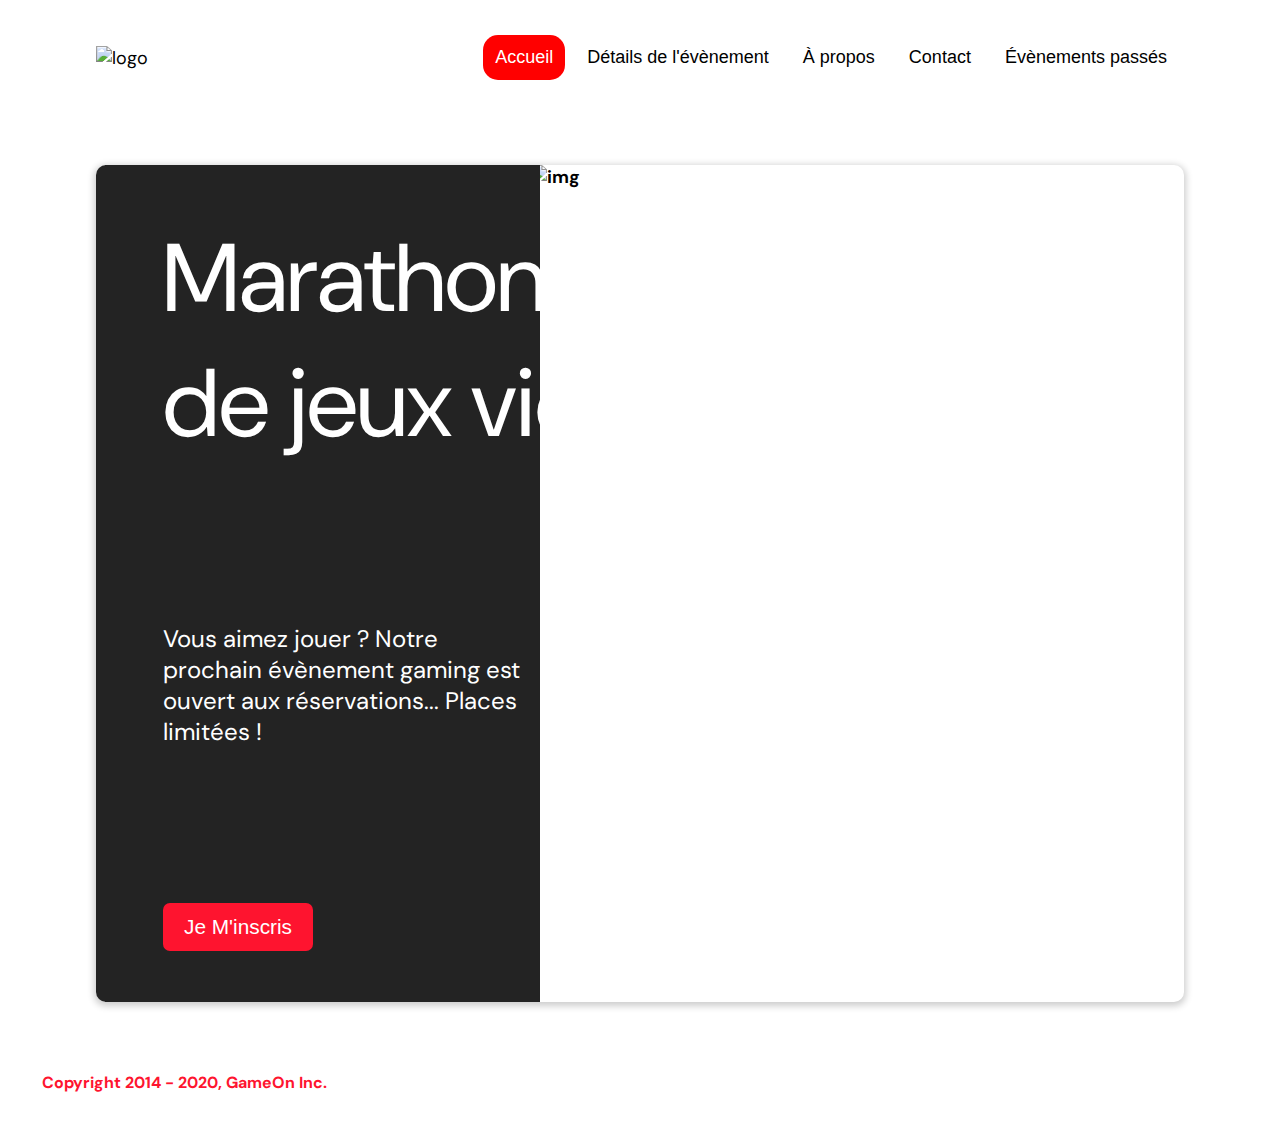
==== commit ffa6285b: "Corrections css toutes tailles d'écrans + correcton bug Js de validation de formulaire" ====
--- a/starterOnly/index.html
+++ b/starterOnly/index.html
@@ -51,10 +51,6 @@
         <button class="btn-signup modal-btn">
           je m'inscris
         </button>
-        <div class="validate-container" validate-text-visible="false">
-          <p class="validate-text">Merci ! Votre réservation a bien été enregistrée</p>
-          <span class="close" onclick="return closeValidateModal()"></span>
-        </div>
       </div>
       <div class="bground">
         <div class="content">
@@ -106,7 +102,7 @@
               </div>
               <div
                 class="formData" 
-                data-error="Une date de format jj/mm/aaaa et entre 1920 et 2009 doit être entrée"
+                data-error="Veullez entrer une date entre 1920 et 2009"
                 data-error-visible="false">
                 <label>Date de naissance</label><br>
                 <input
@@ -118,7 +114,7 @@
               </div>
               <div
                 class="formData" 
-                data-error="Veuillez entrer un chiffre valide. Les nombrs à plusieurs chiffres ne peuvent commancer avec un 0"
+                data-error="Veuillez entrer un chiffre ne commancant pas par zero"
                 data-error-visible="false">
                 <label>À combien de tournois GameOn avez-vous déjà participé ?</label><br>
                 <input type="number" class="text-control" id="quantity" name="quantity" min="0" max="99">
--- a/starterOnly/modal.css
+++ b/starterOnly/modal.css
@@ -151,156 +151,31 @@
   font-family: var(--font-slab);
 }
 
-
-@media screen and (min-width: 541px) {
-  
-}
-
-@media screen and (min-width: 769px) {
-  .topnav .icon {
-    display: none;
-  }
-
-  .topnav a {
-    float: left;
-    display: block;
-    color: #000000;
-    text-align: center;
-    padding: 12px 12px;
-    margin: 5px;
-    text-decoration: none;
-    font-size: 20px;
-    font-family: Roboto, sans-serif;
-  }
-
-  .main {
-    position: relative;
-    font-size: 130%;
-    font-weight: bolder;
-    color: black;
-    padding-top: 0.5vw;
-    padding-left: 2vw;
-    padding-right: 2vw;
-    margin: 1px 20px 15px;
-    border-radius: 2rem;
-    text-align: justify;
-  }
-}
-
-@media screen and (min-width: 801px) {
-  .hero-section {
-    min-height: 93vh;
-    border-radius: 10px;
-    display: grid;
-    grid-template-columns: repeat(12, 1fr);
-    overflow: hidden;
-    box-shadow: 0 2px 7px 2px rgba(0, 0, 0, 0.2);
-    margin-bottom: 10px;
-  }
-  .hero-content {
-    padding: 51px 67px;
-    grid-column: span 4;
-    background: #232323;
-    color: #fff;
-    position: relative;
-    text-align: left;
-  }
-  .hero-content::after {
-    content: "";
-    width: 100%;
-    height: 100%;
-    background: #232323;
-    position: absolute;
-    right: -80px;
-    top: 0;
-  }
-  .hero-content > * {
-    position: relative;
-    z-index: 1;
-  }
-  .hero-headline {
-    font-size: 6rem;
-    font-weight: normal;
-    white-space: nowrap;
-  }
-  .hero-text {
-    width: 146%;
-    font-weight: normal;
-    margin-top: 57px;
-    padding: 0;
-  }
-  .btn-signup {
-    outline: none;
-    text-transform: capitalize;
-    font-size: 1.3rem;
-    padding: 15px 23px;
-    margin: 0;
-    margin-top: 59px;
-  }
-  .hero-img {
-    grid-column: span 8;
-  }
-  .hero-img img {
-    width: 100%;
-    height: 100%;
-    display: block;
-    padding: 0;
-  }
-  .copyrights {
-    color: #fe142f;
-    padding: 0;
-    font-size: 1rem;
-    margin: 60px 0 30px;
-    font-weight: bolder;
-  }
-  .hero-section > .btn-signup {
-    display: none;
-  }
-  footer {
-    padding-left: 2vw;
-    padding-right: 2vw;
-    margin: 0 20px;
-  }
-}
-
-@media screen and (max-width: 768px) {
-  .topnav.responsive {position: relative;}
-  .topnav.responsive .icon {
-    position: absolute;
-    right: 0;
-    top: -28px;
-  }
-  .topnav.responsive a {
-    display: block;
-    font-size: 0.9rem;
-  }
-}
-
-  /* Validate container */
-  
-  .validate-container {
-    position: fixed;
-    z-index: 2;
-    height: 0;
-    visibility: hidden;
-    top: 50%;
-    padding: 10px;
-    background: #fe142f;
-    border-radius: 7px;
-    border-style: none;
-    transform: translate(100%);
-    transform-origin: top center;
-  }
-  
-  .validate-container[validate-text-visible="true"] {
-    height: auto;
-    visibility: visible;
-  }
-  
-  .validate-text {
-    width: 90%;
-    color: #fff;
-  }
+/* Validate container */
+
+.validate-container {
+  position: fixed;
+  z-index: 2;
+  height: 0;
+  visibility: hidden;
+  top: 50%;
+  padding: 10px;
+  background: #fe142f;
+  border-radius: 7px;
+  border-style: none;
+  transform: translate(100%);
+  transform-origin: top center;
+}
+
+.validate-container[validate-text-visible="true"] {
+  height: auto;
+  visibility: visible;
+}
+
+.validate-text {
+  width: 90%;
+  color: #fff;
+}
   
 
 /* Modal form */
@@ -351,7 +226,7 @@
 
 .modal-body {
   padding: 15px 8%;
-  margin: 15px auto;
+  margin: 0 auto;
 }
 
 label {
@@ -359,7 +234,7 @@
   font-size: 14px;
   font-weight: normal;
   display: inline-block;
-  margin-bottom: 10px;
+  margin-bottom: 5px;
 }
 input {
   padding: 8px;
@@ -376,11 +251,11 @@
 }
 .formData[data-error]::after {
   content: attr(data-error);
-  font-size: 0.4em;
+  font-size: 0.8em;
   color: #e54858;
   display: block;
-  margin-top: 7px;
-  margin-bottom: 7px;
+  margin-top: 3px;
+  margin-bottom: 3px;
   text-align: right;
   line-height: 0.3;
   opacity: 0;
@@ -404,6 +279,7 @@
   margin-left: 36px;
   font-size: 12px;
   font-weight: normal;
+  margin-bottom: 7px;
 }
 .checkbox-label .checkbox-icon,
 .checkbox2-label .checkbox-icon {
@@ -491,10 +367,10 @@
 .btn-signup {
   background: #fe142f;
   display: block;
-  margin: 0 auto;
+  margin: 6px auto;
   border-radius: 7px;
   font-size: 1rem;
-  padding: 12px 82px;
+  padding: 6px 35px;
   color: #fff;
   cursor: pointer;
   border: 0;
@@ -571,9 +447,55 @@
   font-size: 16px;
 }
 
+/*Media queries*/
+
+@media screen and (min-width: 556px) {
+  .hero-text {
+    font-size: 18px;
+  }
+}
+
 @media screen and (min-width: 769px)  {
-  .content {
-    margin: 5% auto;
+
+  .header-logo {
+    width: 20%;
+  }
+
+  .main-navbar {
+    flex-direction: row;
+    
+  }
+  
+  .topnav .icon {
+    display: none;
+  }
+
+  .topnav a {
+    float: left;
+    display: block;
+    color: #000000;
+    text-align: right;
+    padding: 12px 6px;
+    text-decoration: none;
+    font-size: 14px;
+    font-family: Roboto, sans-serif;
+  }
+
+  .main {
+    position: relative;
+    font-size: 130%;
+    font-weight: bolder;
+    color: black;
+    padding-top: 0.5vw;
+    padding-left: 2vw;
+    padding-right: 2vw;
+    margin: 1px 20px 15px;
+    border-radius: 2rem;
+    text-align: justify;
+  }
+  
+  .hero-text {
+    font-size: 24px;
   }
 
   .close {
@@ -587,7 +509,159 @@
     width: 3px;
   }
 
-}
+  .content {
+    margin: 5% auto;
+  }
+
+  .modal-body {
+    padding: 15px 8%;
+    margin: 15px auto;
+  }
+
+  label {
+    margin-bottom: 10px;
+  }
+
+  .formData[data-error]::after {
+    margin-top: 7px;
+    margin-bottom: 7px;
+  }
+
+  .btn-submit,
+.btn-signup {
+  margin: 0 auto;
+  width: 150px;
+  border-radius: 7px;
+  font-size: 1rem;
+  padding: 12px 0px;
+  border: 0;
+}
+
+}
+
+@media screen and (min-width: 801px) {
+
+  .topnav {
+    margin-bottom: 80px;
+  }
+
+
+  .hero-section {
+    min-height: 93vh;
+    border-radius: 10px;
+    display: flex;
+    flex-direction: row;
+    overflow: hidden;
+    box-shadow: 0 2px 7px 2px rgba(0, 0, 0, 0.2);
+    margin-bottom: 10px;
+  }
+  .hero-content {
+    display: flex;
+    flex-direction: column;
+    justify-content: space-between;
+    width: 40%;
+    padding: 51px 67px;
+    background: #232323;
+    color: #fff;
+    position: relative;
+    text-align: left;
+  }
+  .hero-content::after {
+    content: "";
+    width: 100%;
+    height: 100%;
+    background: #232323;
+    position: absolute;
+    right: -9px;
+    top: 0;
+  }
+
+  .hero-content > * {
+    position: relative;
+    z-index: 1;
+  }
+  .hero-headline {
+    font-size: 4rem;
+    font-weight: normal;
+    white-space: nowrap;
+    margin-bottom: unset;
+  }
+  .hero-text {
+    display: inline-block;
+    width: 120%;
+    font-weight: normal;
+    white-space: normal ;
+    padding: 0;
+  }
+
+  .hero-content .btn-signup {
+    display: block;
+  }
+
+  .btn-signup {
+    outline: none;
+    text-transform: capitalize;
+    font-size: 1.3rem;
+    margin: 0;
+  }
+  .hero-img {
+    width: 60%;
+  }
+  .hero-img img {
+    width: 100%;
+    height: 100%;
+    display: block;
+    padding: 0;
+    border-radius: 0;
+    margin-top: 0;
+  }
+
+  .copyrights {
+    color: #fe142f;
+    padding: 0;
+    font-size: 1rem;
+    margin: 60px 0 30px;
+    font-weight: bolder;
+    text-align: left;
+  }
+  .hero-section > .btn-signup {
+    display: none;
+  }
+  footer {
+    padding-left: 0;
+    padding-right: 0;
+    margin: 0 -5%;
+  }
+}
+
+@media screen and (min-width: 1080px){
+  .topnav a {
+    padding: 12px 12px;
+    margin: 5px;
+    font-size: 18px;
+  }
+
+  .hero-headline {
+    font-size: 6rem;
+  }
+}
+
+@media screen and (max-width: 768px) {
+  .topnav.responsive {position: relative;}
+  .topnav.responsive .icon {
+    position: absolute;
+    right: 0;
+    top: -28px;
+  }
+  .topnav.responsive a {
+    display: block;
+    font-size: 0.9rem;
+    padding: 1px 2px;
+    text-decoration: none;
+  }
+}
+
+
 
 
 @keyframes modalopen {
